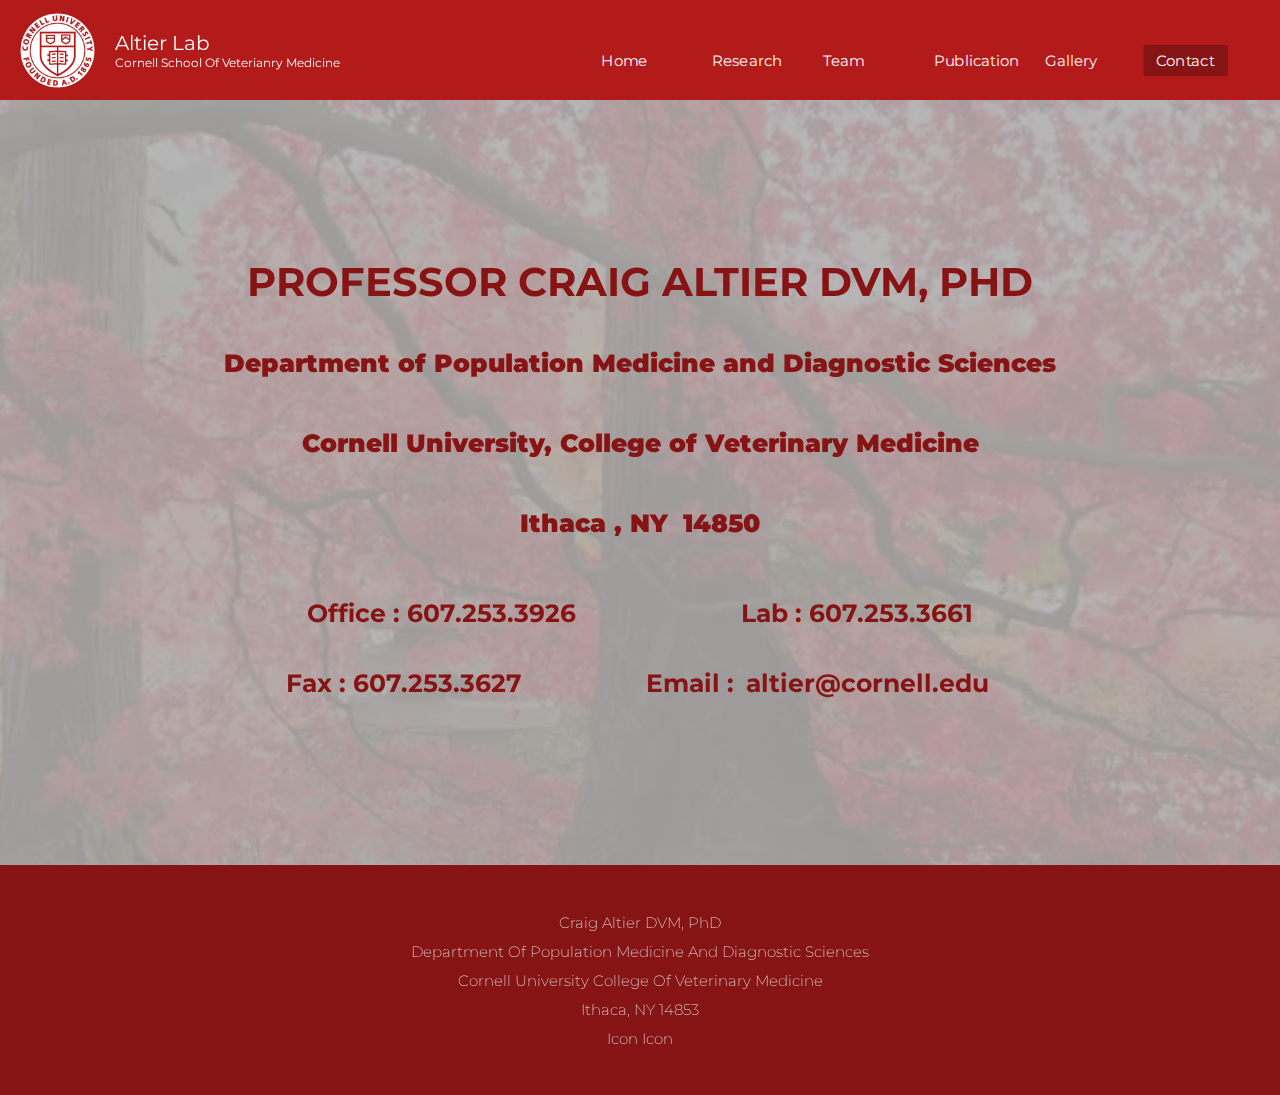
==== contact.html @ 1193afc2 "initial commit" ====
<!DOCTYPE html>
<html lang="en">
<head>
    <meta charset="UTF-8">
    <meta name="viewport" content="width=device-width, initial-scale=1.0 minimum-scale=1.0 maximum-scale=1.5">
    <meta http-equiv="X-UA-Compatible" content="ie=edge">
    <link rel="shortcut icon" href="/resources/favicon.ico" type="image/x-icon">
    <meta name="keywords" content="university, ivy league, research,  transnational, land grant, new york, veterinary medicine, vet school , cornell, salmonella, craig, altier, craig altier, infection, csrb, genetics, microbiology, phd">
    <title>Altier Lab | Cornell University</title>
    <link rel="stylesheet" href="./stylesheet.css">
</head>
<body>
    <nav class="navbar" >
        <div class="nav-logo-box">
            <img src="/resources/main-logo.png" alt="Craig Altier Lab Logo" class="nav-logo-img" draggable="false">
            <div class="nav-logo-text">
                <span class="nav-logo-text--1">
                    Altier Lab                  
                </span>
                <span class="nav-logo-text--2">
                    Cornell School of veterianry medicine                  
                </span>
            </div>
        </div>
            <!-- for the clickable hamburger icon from small to large screen-->
        <label class="navbar-hamburger" oncontextmenu="return false">     
            <span class="hamburger-icon">&nbsp;</span>
            <input type="button" id="hamburger">
        </label>

            <!--  the toggleable list -->
        <ul id="nav-menu" class='hide-menu'>
            <li class="nav-list-item"><a class="nav-list-link" href="index.html">Home</a></li>
            <li class="nav-list-item"><a class="nav-list-link" href="research.html">Research</a></li>
            <li class="nav-list-item"><a class="nav-list-link" href="#">Team</a></li>
            <li class="nav-list-item"><a class="nav-list-link" href="publication.html">Publication</a></li>
            <li class="nav-list-item"><a class="nav-list-link" href="#">Gallery</a></li>
            <li class="nav-list-item"><a class="nav-list-link active" href="#">Contact</a></li>
        </ul>
    </nav>

    <!-- contact component starting point -->
    <main class="contact-main">
        <video autoplay muted loop class="contact-hero" oncontextmenu="return false">
            <source src="./resources/contact.mp4" type="video/mp4"> 
        </video>
        <div class="contact-text">
            <h1 class="header-h1 contact-heading">Professor Craig Altier DVM, PhD</h1>
            <h2 class="header-h3 contact-heading">Department of Population Medicine and Diagnostic Sciences</h2>
            <h2 class="header-h3 contact-heading">Cornell University, College of Veterinary Medicine</h2>
            <h2 class="header-h3 contact-heading">Ithaca , NY &nbsp;14850</h2>

            <ul class="contact-list">
                <li class="contact-list-item">Office : 607.253.3926 </li>
                <li class="contact-list-item">Lab : 607.253.3661</li>
            </ul>
            <ul class="contact-list">
                <li class="contact-list-item">Fax : 607.253.3627</li>
                <li class="contact-list-item">Email : <a class="contact-link" href="mailto:altier@cornell.edu" title="Dr.Craig Altier">altier@cornell.edu</a> </li>
            </ul>
        </div>
    </main>

    <!-- contact component ending point -->

    
    <footer>
            <div class="footer-text">
                <span class="footer-line">Craig Altier DVM, PhD</span>
                <span class="footer-line">Department of Population Medicine and Diagnostic Sciences</span>
                <span class="footer-line">Cornell University College of Veterinary Medicine</span>
                <span class="footer-line">Ithaca, NY 14853</span>
                <span class="footer-line">
                    icon icon
                </span>
            </div>
        </footer>
    
    
       <script src="./script.js"></script>
    </body>
    </html>
---- stylesheet.css ----
/* base section */
@import url('https://fonts.googleapis.com/css?family=Montserrat:200,400&display=swap');

:root{
    /* --primary-red : teal;
    --primary-red-dark: rgb(3, 157, 157); */
    --primary-red : #B31B1B;
    --primary-red-dark: #871414;
    --color-white: #f8f8f8;
    --color-grey: #e0e0e0;
}

*,*::before,*::after{
    margin: 0;
    padding: 0;
    box-sizing: border-box;
}

html{
    font-size: 62.5%;
    scroll-behavior: smooth;
}

body{
    font-family: 'Montserrat', sans-serif;
    font-size: 1.5rem;
    font-weight: 400;

}

/* ------------------------------------------------------------------------- */

/* ------------------------- NavBar Section -------------------------------- */
.navbar{
    height: 10rem;
    background-color: var(--primary-red);
    display: flex;
    justify-content: space-between;
    align-items: center;
    transition: margin-bottom .2s ease;
    z-index: 5;
    user-select: none;
    -webkit-user-drag: none;
}

.add-margin{
    margin-bottom: 49rem !important;

}
                        /*  the logo and the hamburger button */
.nav-logo-box{
    height: 100%;
    width: 5rem;
    display: flex;
    align-items: center;
    justify-content: flex-start;
    flex: 1;
}

.nav-logo-img{
    height: 100%;
    display: block;
    padding: .25rem 1rem;
}

.navbar-hamburger{
    width: 6rem;
    height: 100%;
    background-color: var(--primary-red-dark);
    display:flex;
    justify-content: center;
    align-items: center;
    cursor: pointer;
}

.navbar-hamburger:hover > *{
    transform: skewX(30deg);
}

.hamburger-icon{
    display: inline-block;
    width: 2.75rem;
    height: 3px;
    border-radius: 5rem;
    background-color: var(--color-white);
    position: relative;
    /* cursor: pointer; */
    transition: all .2s;

}

.hamburger-icon::before,
.hamburger-icon::after{
    display: inline-block;
    width: 2.75rem;
    height: 3px;
    border-radius: 5rem;
    background-color: var(--color-white);
    position: absolute;
    left: 0;
    content: '';
    background-color: var(--color-white);

}
.hamburger-icon::before{
    top: -8px;
}
.hamburger-icon::after{
    top: 8px;
}

.navbar-hamburger input{
    display: none;
}

                        /*  the menu on hamburger menu click  */

#nav-menu{
    position: absolute;
    padding: 1rem 0;
    top: 9.5rem;
    height: 50rem;
    z-index: 5;
    display: flex;
    flex-direction: column;
    justify-content: space-around;
    align-items: center;
    list-style: none;
    width: 100%;
    transform: scale(1);
    opacity: 1;
    margin-bottom: 50rem;
    background: var(--primary-red-dark);
    transition: all .3s;
    transform-origin: top right;
}

.nav-list-item{
    display: block;
    width: 55%;
    margin-left: auto;
    text-align: left;
}

.nav-list-link,
.nav-list-link:link{
    text-decoration: none;
    color: var(--color-white);
    font-size: 1.8rem;
    font-family: inherit;
    padding: .75rem 1.5rem;
    transition: all .2s;
    border-radius: 3px;
}
.nav-list-link:visited,
.nav-list-link:hover,
.nav-list-link:active,
.active{
    background: var(--primary-red);
    border-bottom: 1px solid var(--color-white);
}

.hide-menu{
    transform: scale(0) !important;
    opacity: 0 !important;
}

.nav-logo-text{
    font-size: 2.25rem;
    color: var(--color-white);
    text-transform: capitalize;

}

.nav-logo-text--1,
.nav-logo-text--2{
    display: block;
}

.nav-logo-text--2{
    font-size: 1.5rem;
}


@media (min-width:960px){
    .navbar{
        display: flex;
    }
    .nav-logo-text{
        font-size: 2rem;
        flex: 1;
    }
    .nav-logo-text--2{
        font-size: 1.2rem;
    }
    .navbar-hamburger{
        display: none;
    }

    #nav-menu{
        flex: 1;
        top: 2.75rem;
        right: 3%;
        height: 10rem;
        flex-direction: row;
        justify-content: space-around;
        width: 80%;
        transform: scale(.65);
        margin-bottom: 0;
        background: var(--primary-red);
        transition: all 0s;

    }
    .nav-list-link,
    .nav-list-link:link{
        font-size: 2.25rem;
        padding: 1rem 2.5rem;
    }
    .nav-list-link:visited,
    .nav-list-link:hover,
    .nav-list-link:active,
    .active{
        background: var(--primary-red-dark);
        border-bottom: none;
}
}

@media (min-width:1200px){
    #nav-menu{
        right: 2%;
    }
    .nav-list-link,
    .nav-list-link:link{
        padding: 1rem 2rem;
    }
}

/* header section begins here ------------------------------------------------------------------- */

.main-header{
    height: 70vh;
    position: relative;
}

.main-header-img{
    height: 100%;
}

#carousel{
    height: 100%;
    width: 100%;
    object-fit: cover;
    opacity: .5;
    transition: all .5s;
}

.main-header-text-box{
    width: 100%;
    position: absolute;
    top: 50%;
    left: 50%;
    transform: translate(-50%,-50%);
    color: var(--primary-red-dark);
    text-align: center;
}

.header-h1{
    display: block;
    margin-bottom: 2.25rem;
    font-size: 6.5rem;
    font-weight: 200;
    text-transform: uppercase;
}
.header-h2{
    display: block;
    font-size: 3rem;
    font-weight: 400;
    text-transform: capitalize;
}

.main-body{
    height: 50vh;
    background: var(--color-grey);
    padding: 5rem 0;
    display: flex;
    justify-content: center;
    align-items: flex-start;
    text-align: center;
}

.main-body-text-box{
    height: 85%;
    display: flex;
    flex-direction: column;
    justify-content: space-around;
}

.header-h3{
    font-size: 2.25rem;
    margin-bottom: 3rem;
    display: block;
    font-weight: 400;
}
.italics{
    font-style: italic;
    padding: 0 .5rem;
    color: var(--primary-red-dark);
}

.btn,
.btn:link{
    text-align: center;
    display: inline-block;
    padding: 1rem 2.5rem;
    width: 45%;
    margin: 0 auto;
}

.btn-main{
    border: 3px solid var(--primary-red-dark);
    text-decoration: none;
    color: var(--primary-red-dark);
    transition: all .3s;
}

.btn-main:hover,
.btn-main:focus,
.btn-main:active{
    background-color: var(--primary-red-dark);
    color: var(--color-white);
}



/* footer section */

footer{
    min-height: 23rem;
    background-color: var(--primary-red-dark);
    padding: 3rem;
    color: var(--color-grey);
    display: flex;
    justify-content: center;align-items: center;
    text-align: center;
    cursor: default;
}

.footer-text{
    display: flex;
    flex-direction: column;
    justify-content: space-around;
    align-items: center;
}
.footer-line{
    text-transform: capitalize;
    font-size: 1.5rem;
    font-weight: 200;
    padding: .5rem 0;
}

/* css for contact page------------------------------------------------------------------------ */

.contact-main{
    height: 85vh;
    position: relative;
    display: flex;
    justify-content: center;
    align-items: center;
}

.contact-hero{
    position: absolute;
    height: 100%;
    width: 100%;
    object-fit: cover;
    object-position: center;
    z-index: -5;
    opacity: .4;
    filter: brightness(30%);
}
.contact-text{
    font-size: 1rem;
    font-weight: bolder;
    text-align: center;
    padding: 0 1.5rem;
}
.contact-heading{
    color: var(--primary-red-dark);
    font-weight: bolder;
    padding-bottom: 1.5rem;
}
.contact-text .header-h1{
    font-size:  2.75rem;
    font-weight: bold;
}

.contact-list{
    padding: 1rem 4rem;
    list-style: none;
    display: flex;
    justify-content: space-around;
}

.contact-list-item{
    font-size: 1.5rem;
    color: var(--primary-red-dark);
}

.contact-link:link{
    color: var(--primary-red-dark);
    transition: all .2s ease;
    padding: .5rem;
    text-decoration: none;
}

.contact-link:hover{
    color: var(--primary-red-dark);
    transform: scale(1.05);
    box-shadow: 0 1rem 2.5rem rgba(0,0,0,.5);
}


@media (min-width:1200px){
    .contact-text *{
        font-size: 2.5rem;
        text-align: center;
        padding: 1rem ;
    }
    .contact-text .header-h1{
        font-size:  4rem;
    }
}

/* -------------------------- research page --------------------------- */

.research-main{
    background-color: var(--color-grey);
    display: flex;
    flex-direction: column;
    justify-content: flex-start;
}
.research-header{
    display: flex;
    flex-direction: column;
}

.research-photo{
    height: 50rem;
    width: 100%;
    display: block;
    object-fit: cover;
    object-position: center;
}
.research-photo:last-child{
    object-position: top;
}
.research-content{
    margin-bottom: 5rem;
    padding: 1rem 2rem;
}



.research-heading{
    text-align: center;
    margin: 2rem 0;
    font-weight: bolder;
    color: var(--primary-red-dark);
}
.heading-h4{
    font-size: 2rem;
    border-bottom: 1px solid black;
    padding-bottom: .5rem;
    margin: 1.5rem 0;
}

@media (min-width:900px){
    .research-header{
        height: auto;
        width: 100vw;
        flex-direction: row;
    }
    .research-photo{
        height: auto;
        width: 24%;
        display: block;
        object-fit: cover;
        object-position: center;
    }
    .research-photo:last-child{
        object-position: center;
    }
    .research-list{
        width: 80%;
        margin: auto;
    }
}


/* ------------------------------------- publication page ---------------------------- */

.publication-main{
    background-color: var(--color-grey);
    min-height: 85vh;
    display: flex;
    flex-direction: column;
    justify-content: center;
    align-items: center;

}
.publication-list{
    padding: 3rem;
}

.publication-link{
    display: block;
    text-align: left;
    font-size: 1.7rem;
    text-decoration: none;
    color: var(--primary-red-dark);
    filter: contrast(200%);
    padding: .25rem;
    transition: all .2s;
}
.publication-link:hover{
    /* border-bottom: 1px solid var(--primary-red-dark); */
    text-decoration: underline;
}

.publication-link:not(:last-child){
    margin-bottom: 2rem;
}
.publication-footer,.publication-target{
    font-size: 1.8rem;
    font-weight: bold;
    color: var(--primary-red-dark);
    text-decoration: none;
    text-align: center;
}
.publication-target{
    padding: 0 1rem;
    font-size: 1.9rem;
    text-transform: uppercase;
    font-weight: bolder;
}

@media (min-width:810px){
    .publication-link{
        font-size: 2rem;
    }
    .publication-content .header-h2{
        font-size: 4rem;
    }
}
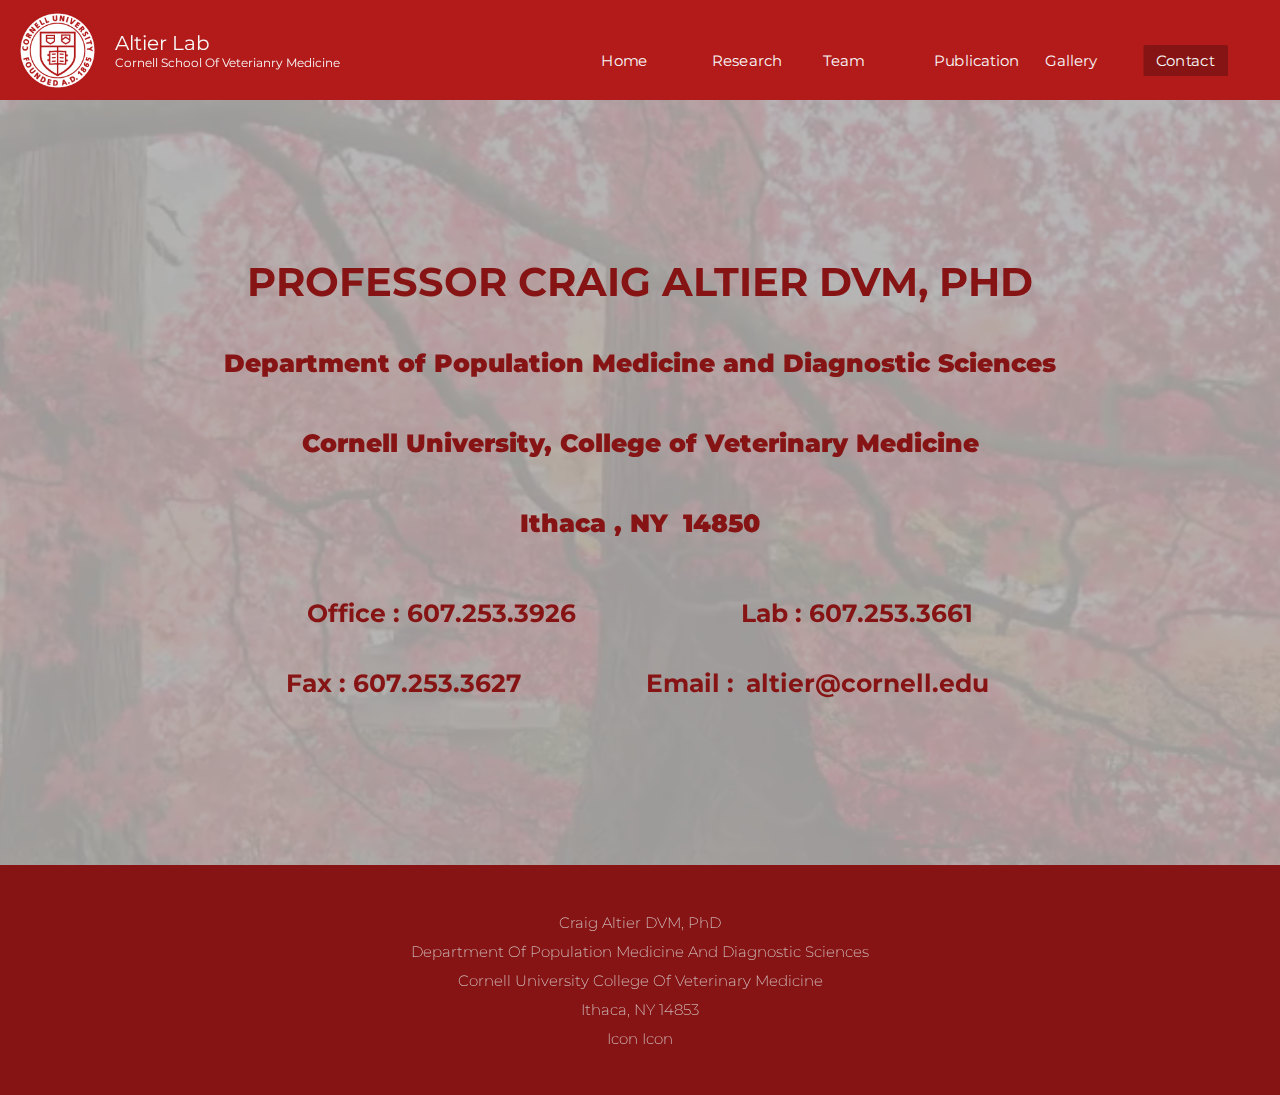
==== commit b05b523b: "logo path" ====
--- a/contact.html
+++ b/contact.html
@@ -12,7 +12,7 @@
 <body>
     <nav class="navbar" >
         <div class="nav-logo-box">
-            <img src="/resources/main-logo.png" alt="Craig Altier Lab Logo" class="nav-logo-img" draggable="false">
+            <img src="./resources/main-logo.png" alt="Craig Altier Lab Logo" class="nav-logo-img" draggable="false">
             <div class="nav-logo-text">
                 <span class="nav-logo-text--1">
                     Altier Lab                  
